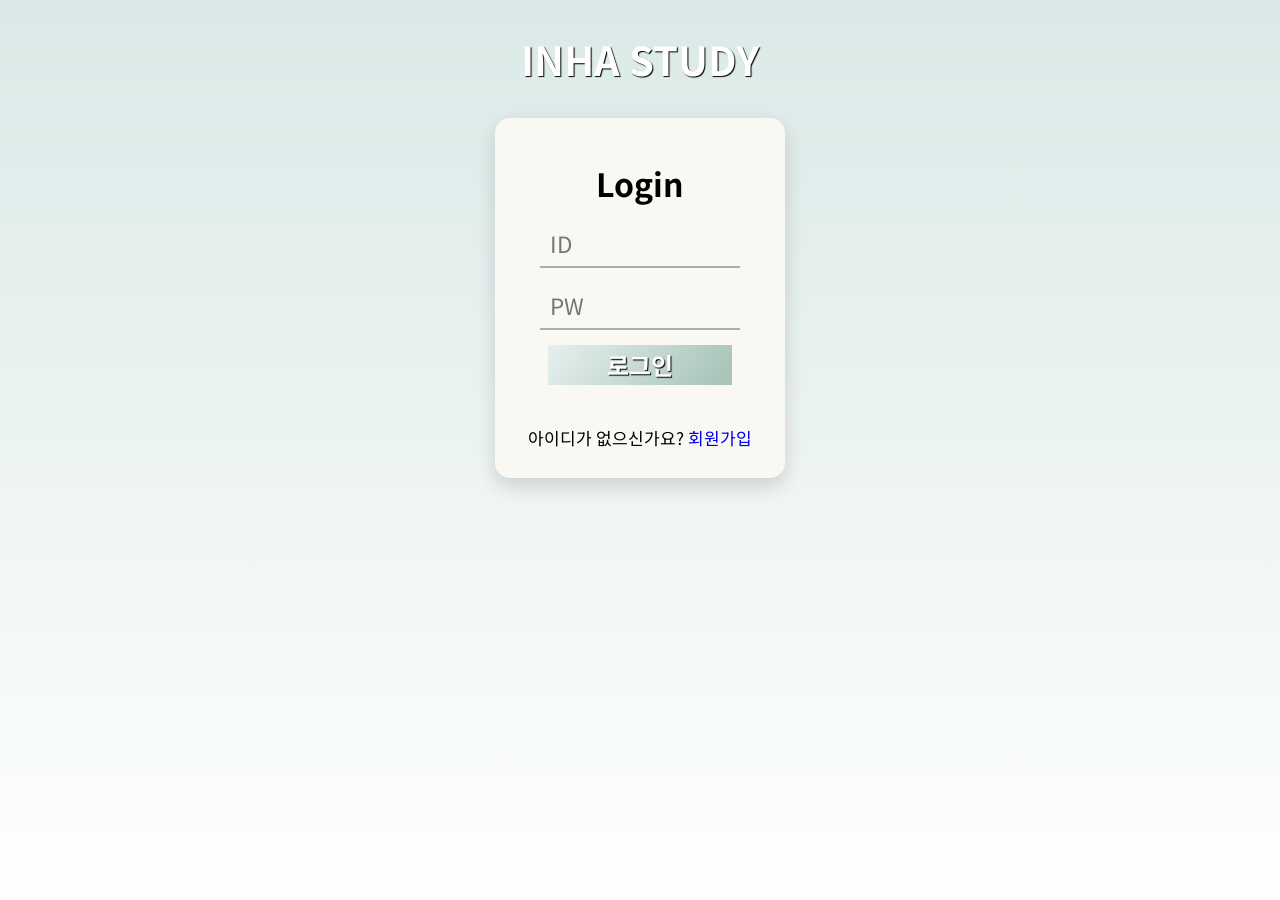
==== src/main/resources/templates/login.html @ 124c9b47 "ver1" ====
<style>
    @import url('https://fonts.googleapis.com/css2?family=Noto+Sans+KR:wght@500&display=swap');
    @font-face {
        font-family: "My font";
    }

    *{
        font-family: 'Noto Sans KR', sans-serif;
        margin: 0;
        padding: 0;
        text-decoration: none;
    }

    .main_title {
        font-size: 40px;
        text-align: center;
        text-shadow: 1px 1px 1px #000;
        margin-top: 30px;
        margin-bottom: 0;
        color: white;
    }

    body {
        background: linear-gradient(#DAE9E7, #fff);
    }

    .loginForm {
        width:230px;
        height:300px;
        padding:30px;
        background-color:#FAF8F2;
        text-align:center;
        margin: 30px auto;

        border-radius: 15px;

        -webkit-box-shadow: 0 8px 20px 0 rgba(0, 0, 0, 0.15);
        -moz-box-shadow: 0 8px 20px 0 rgba(0, 0, 0, 0.15);
        box-shadow: 0 8px 20px 0 rgba(0, 0, 0, 0.15)
    }

    .loginForm h2{
        text-align: center;
        margin: 5%;
        font-size: 200%;
        color: #000;

    }

    .idForm{
        border-bottom: 2px solid #adadad;
        margin: 15px;
        padding: 10px 10px;
    }

    .passForm{
        border-bottom: 2px solid #adadad;
        margin: 15px;
        padding: 10px 10px;
    }

    .id {
        width: 100%;
        border:none;
        outline:none;
        color: #636e72;
        font-size:140%;
        height:25px;
        background: none;
    }

    .pw {
        width: 100%;
        border:none;
        outline:none;
        color: #636e72;
        font-size:140%;
        height:25px;
        background: none;
    }

    .btn {
        position:relative;
        left:40%;
        transform: translateX(-50%);
        margin-bottom: 40px;
        width:80%;
        height:40px;
        background: linear-gradient(125deg,#E6F0EF,#A9C5B9,#C5DCD5);
        background-position: left;
        background-size: 200%;
        font-size:150%;
        color:white;
        font-weight: bold;
        border:none;
        cursor:pointer;
        transition: 0.4s;
        display:inline;
        text-shadow: 1px 1px 1px #000;
    }

    .btn:hover {
        background-position: right;
    }

    .bottomText {
        text-align: center;
        font-size: 17px;
    }
</style>

<script src="https://ajax.googleapis.com/ajax/libs/jquery/3.5.1/jquery.min.js"></script>
<script src="https://maxcdn.bootstrapcdn.com/bootstrap/3.3.7/js/bootstrap.min.js"></script>

<script>
    function acceptLogin(inputId){
        console.log("acceptLogin 함수 실행")
        $.ajax({
            type: 'PUT',
            url: `/api/acceptlogin/${inputId}`,
            success: function (response){
            }
        })
    }

    function getSignUp(){
        let inputId = document.getElementById("inputId");
        let inputPassword = document.getElementById("inputPassword");

        if (inputId.value === "") {
            alert("ID를 입력해주세요.");
            inputId.focus();
            return false;
        }

        let idCheck = /^[a-zA-z0-9]{4,12}$/; //아이디 유효성 검사

        if (!idCheck.test(inputId.value)) {
            alert("아이디는 영문 대소문자와 숫자 4~12자리로 입력해야 합니다");
            inputId.value = "";
            inputId.focus();
            return false;
        }

        if (inputPassword.value === "") {
            alert("비밀번호를 입력해주세요.");
            inputPassword.focus();
            return false;
        }

        let pwdCheck = /^.{8,25}$/;

        if (!pwdCheck.test(inputPassword.value)) {
            alert("비밀번호는 8~25자리로 입력해주세요.");
            inputPassword.focus();
            return false;
        }

        $.ajax({
            type: 'GET',
            url: `/api/login/${inputId.value}`,
            contentType: "String",
            success: function (response){
                if(response === inputPassword.value){
                    alert("로그인에 성공하였습니다.")
                    acceptLogin(inputId.value);
                    moveMainPage(inputId.value);
                    return false;
                }
                else{
                    alert("비밀번호가 일치하지 않습니다.")
                    inputPassword.value = "";
                    inputPassword.focus();
                    return false;
                }
            },
            error: function (){
                alert("가입된 아이디가 아닙니다.")
                inputId.value = "";
                inputPassword.value = "";
                inputId.focus();
                return false;
            }
        })
    }

    function moveSignUpPage() {
        location.href = "signup.html";
        return false;
    }

    function moveMainPage(inputId) {
        $.ajax({
            type: 'GET',
            url: `/api/deliverId/${inputId}`,
            contentType: "String",
            success: function (response){

            }
        })
        location.href = "/home";
        return false;
    }
</script>

<!DOCTYPE html>
<meta charset="utf-8" />
<meta name="viewport" content="width=device-width,initial-scale=1">

<h1 class="main_title" onclick="moveMainPage()">INHA STUDY</h1>
<body width="100%" height="100%">
<form action="index.html" method="post" class="loginForm">
    <h2>Login</h2>
    <div class="idForm">
        <label for="inputId"></label><input type="text" id="inputId" class="id" placeholder="ID" maxlength="12" minlength="4" required>
    </div>
    <div class="passForm">
        <label for="inputPassword"></label><input type="password" id="inputPassword" class="pw" placeholder="PW" maxlength="25" minlength="8" required>
    </div>
    <button type="button" class="btn" onclick="getSignUp()">
        로그인
    </button>
    <div class="bottomText">
        아이디가 없으신가요? <a href="#" id="start" onclick="moveSignUpPage()">회원가입</a>
    </div>
</form>
</body>
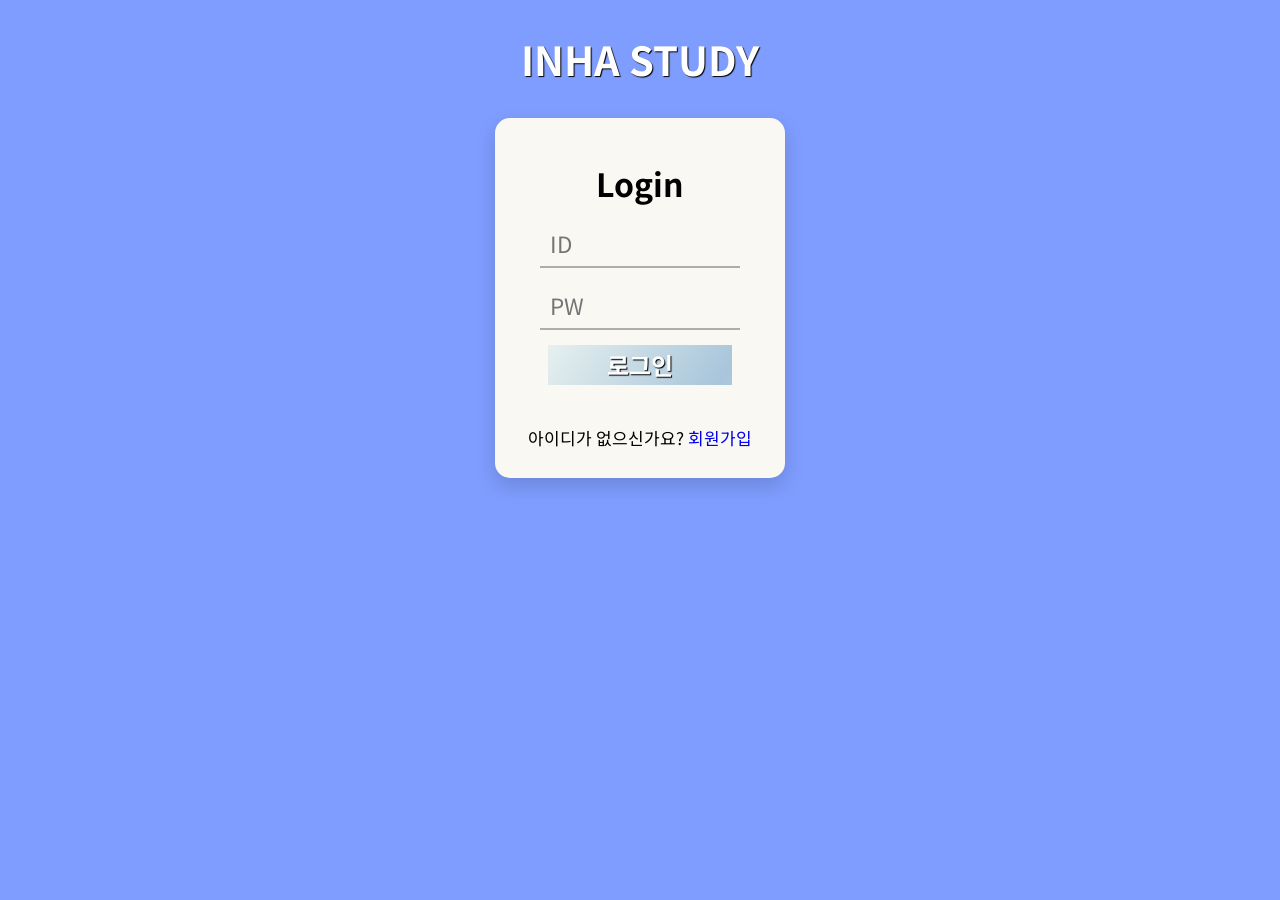
==== commit ec08b53b: "assemble" ====
--- a/src/main/resources/templates/login.html
+++ b/src/main/resources/templates/login.html
@@ -21,7 +21,7 @@
     }
 
     body {
-        background: linear-gradient(#DAE9E7, #fff);
+        background-color: #7f9dff;
     }
 
     .loginForm {
@@ -86,7 +86,7 @@
         margin-bottom: 40px;
         width:80%;
         height:40px;
-        background: linear-gradient(125deg,#E6F0EF,#A9C5B9,#C5DCD5);
+        background: linear-gradient(125deg,#E6F0EF,#A8C5DB,#DEE7EA);
         background-position: left;
         background-size: 200%;
         font-size:150%;
@@ -113,6 +113,7 @@
 <script src="https://maxcdn.bootstrapcdn.com/bootstrap/3.3.7/js/bootstrap.min.js"></script>
 
 <script>
+
     function acceptLogin(inputId){
         console.log("acceptLogin 함수 실행")
         $.ajax({
@@ -163,8 +164,9 @@
             success: function (response){
                 if(response === inputPassword.value){
                     alert("로그인에 성공하였습니다.")
+                    localStorage.setItem("localId", inputId.value);
                     acceptLogin(inputId.value);
-                    moveMainPage(inputId.value);
+                    moveMainPage();
                     return false;
                 }
                 else{
@@ -189,16 +191,9 @@
         return false;
     }
 
-    function moveMainPage(inputId) {
-        $.ajax({
-            type: 'GET',
-            url: `/api/deliverId/${inputId}`,
-            contentType: "String",
-            success: function (response){
-
-            }
-        })
-        location.href = "/home";
+    function moveMainPage() {
+
+        location.href = "/";
         return false;
     }
 </script>
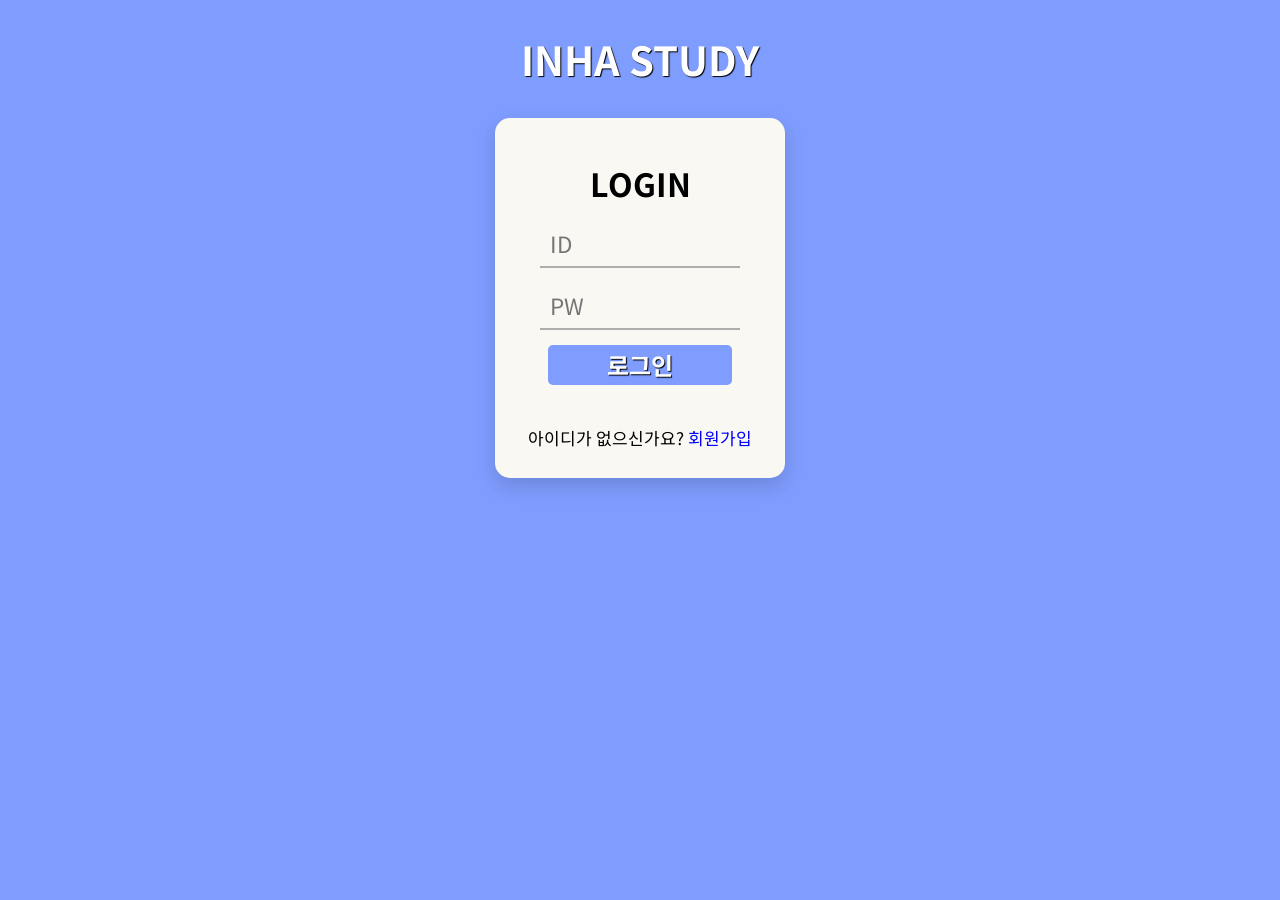
==== commit a465f1e8: "ver6" ====
--- a/src/main/resources/templates/login.html
+++ b/src/main/resources/templates/login.html
@@ -86,21 +86,15 @@
         margin-bottom: 40px;
         width:80%;
         height:40px;
-        background: linear-gradient(125deg,#E6F0EF,#A8C5DB,#DEE7EA);
-        background-position: left;
-        background-size: 200%;
+        background: #7f9dff;
         font-size:150%;
         color:white;
         font-weight: bold;
         border:none;
         cursor:pointer;
         transition: 0.4s;
-        display:inline;
         text-shadow: 1px 1px 1px #000;
-    }
-
-    .btn:hover {
-        background-position: right;
+        border-radius: 5px;
     }
 
     .bottomText {
@@ -202,10 +196,10 @@
 <meta charset="utf-8" />
 <meta name="viewport" content="width=device-width,initial-scale=1">
 
-<h1 class="main_title" onclick="moveMainPage()">INHA STUDY</h1>
+<h1 class="main_title"> <span onclick="moveMainPage()" style="cursor:pointer;"> INHA STUDY </span></h1>
 <body width="100%" height="100%">
 <form action="index.html" method="post" class="loginForm">
-    <h2>Login</h2>
+    <h2>LOGIN</h2>
     <div class="idForm">
         <label for="inputId"></label><input type="text" id="inputId" class="id" placeholder="ID" maxlength="12" minlength="4" required>
     </div>
@@ -216,7 +210,7 @@
         로그인
     </button>
     <div class="bottomText">
-        아이디가 없으신가요? <a href="#" id="start" onclick="moveSignUpPage()">회원가입</a>
+        아이디가 없으신가요? <a href="#" id="start" onclick="moveSignUpPage()" style="color: blue">회원가입</a>
     </div>
 </form>
 </body>
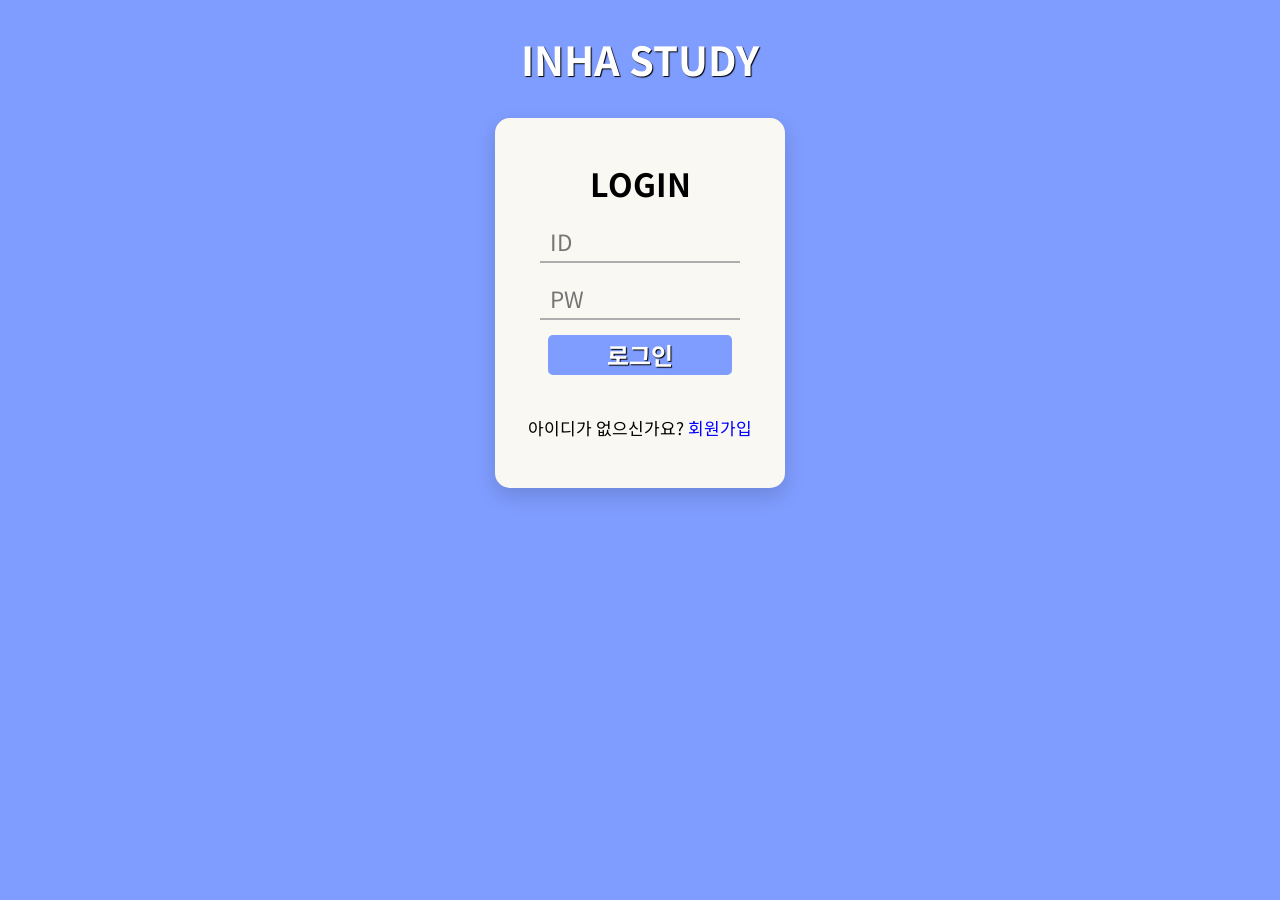
==== commit 51e739bb: "진짜최종" ====
--- a/src/main/resources/templates/login.html
+++ b/src/main/resources/templates/login.html
@@ -26,7 +26,7 @@
 
     .loginForm {
         width:230px;
-        height:300px;
+        height:310px;
         padding:30px;
         background-color:#FAF8F2;
         text-align:center;
@@ -50,13 +50,13 @@
     .idForm{
         border-bottom: 2px solid #adadad;
         margin: 15px;
-        padding: 10px 10px;
+        padding: 0px 10px;
     }
 
     .passForm{
         border-bottom: 2px solid #adadad;
         margin: 15px;
-        padding: 10px 10px;
+        padding: 0px 10px;
     }
 
     .id {
@@ -65,7 +65,7 @@
         outline:none;
         color: #636e72;
         font-size:140%;
-        height:25px;
+        height:40px;
         background: none;
     }
 
@@ -75,7 +75,7 @@
         outline:none;
         color: #636e72;
         font-size:140%;
-        height:25px;
+        height:40px;
         background: none;
     }
 
